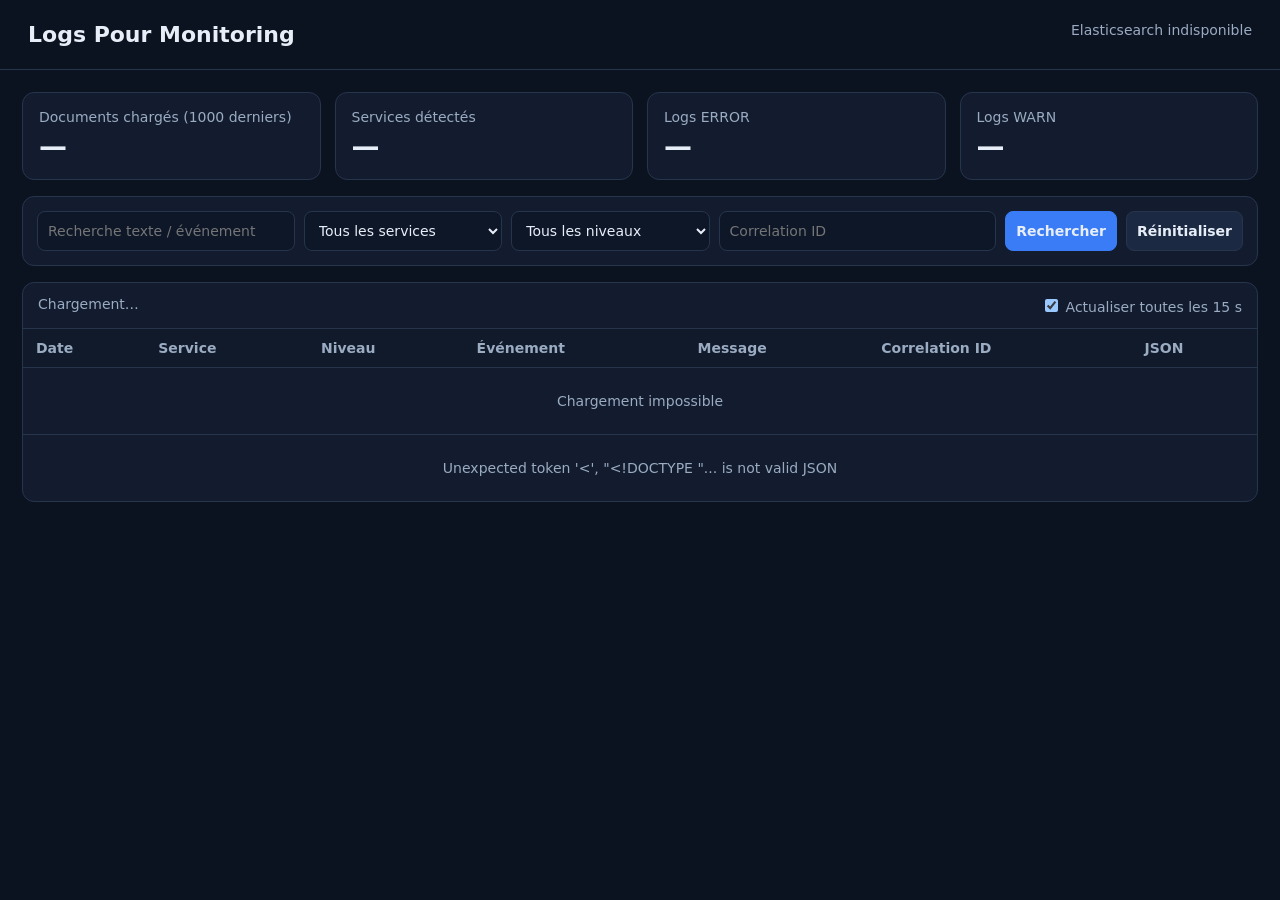
==== cose-logs-dashboard/templates/index.html @ 023e4fb9 "upload 4" ====
<!doctype html>
<html lang="fr"><head><meta charset="utf-8"><meta name="viewport" content="width=device-width,initial-scale=1">
<title>COSE — Logs Monitoring</title>
<style>
:root{color-scheme:dark;--bg:#0b1220;--panel:#121c2e;--line:#26354c;--muted:#9aabc2;--text:#e8eef8;--blue:#397cf6}
*{box-sizing:border-box}body{margin:0;background:var(--bg);color:var(--text);font:14px system-ui,Segoe UI,Arial}
header{padding:22px 28px;border-bottom:1px solid var(--line);display:flex;justify-content:space-between;gap:12px}
h1{margin:0;font-size:22px}.muted{color:var(--muted)}main{max-width:1500px;margin:auto;padding:22px}
.cards{display:grid;grid-template-columns:repeat(4,1fr);gap:14px;margin-bottom:16px}
.card,.panel{background:var(--panel);border:1px solid var(--line);border-radius:12px}.card{padding:16px}.card span{color:var(--muted)}.num{font-size:28px;font-weight:700;margin-top:5px}
.filters{display:grid;grid-template-columns:1.3fr 1fr 1fr 1.4fr auto auto;gap:9px;padding:14px;margin-bottom:16px}
input,select,button{min-width:0;padding:10px;border:1px solid var(--line);border-radius:8px;background:#0d1728;color:var(--text);font:inherit}
button{background:var(--blue);border-color:var(--blue);cursor:pointer;font-weight:600}.secondary{background:#1b2a42;border-color:var(--line)}
.toolbar{padding:13px 15px;border-bottom:1px solid var(--line);display:flex;justify-content:space-between;color:var(--muted)}
.tablewrap{overflow:auto}table{width:100%;border-collapse:collapse;min-width:900px}th,td{padding:11px 13px;border-bottom:1px solid var(--line);text-align:left;vertical-align:top}th{color:var(--muted);background:#101a2b}
.msg{max-width:390px;overflow-wrap:anywhere}.pill{padding:3px 8px;border-radius:20px;font-weight:700;font-size:12px;background:#26354c}
.INFO{color:#6ee7a8;background:#12372f}.WARN{color:#ffd166;background:#493914}.ERROR{color:#ff8585;background:#481f2b}.DEBUG{color:#9fc4ff;background:#1b3151}
.link{background:none;border:0;color:#8eb6ff;padding:0}.empty,.err{text-align:center;padding:25px;color:var(--muted)}
dialog{width:min(850px,94vw);max-height:85vh;background:#101a2b;color:var(--text);border:1px solid var(--line);border-radius:12px}pre{white-space:pre-wrap;overflow-wrap:anywhere}
@media(max-width:850px){.cards{grid-template-columns:repeat(2,1fr)}.filters{grid-template-columns:1fr 1fr}}@media(max-width:520px){.filters{grid-template-columns:1fr}main{padding:12px}}
</style></head>
<body>
<header><div><h1>Logs Pour Monitoring</h1></div><div class="muted" id="connection">Connexion…</div></header>
<main>
<section class="cards">
<div class="card"><span>Documents chargés (1000 derniers)</span><div class="num" id="total">—</div></div>
<div class="card"><span>Services détectés</span><div class="num" id="services">—</div></div>
<div class="card"><span>Logs ERROR</span><div class="num" id="errors">—</div></div>
<div class="card"><span>Logs WARN</span><div class="num" id="warns">—</div></div>
</section>
<section class="panel filters">
<input id="q" placeholder="Recherche texte / événement">
<select id="service"><option value="">Tous les services</option><option>order-service</option><option>inventory-service</option><option>customer-service</option><option>payment-service</option><option>shipping-service</option><option>notification-service</option></select>
<select id="level"><option value="">Tous les niveaux</option><option>INFO</option><option>WARN</option><option>ERROR</option><option>DEBUG</option></select>
<input id="cid" placeholder="Correlation ID"><button id="search">Rechercher</button><button class="secondary" id="reset">Réinitialiser</button>
</section>
<section class="panel"><div class="toolbar"><span id="count">Chargement…</span><label><input type="checkbox" id="auto" checked style="min-width:auto"> Actualiser toutes les 15 s</label></div>
<div class="tablewrap"><table><thead><tr><th>Date</th><th>Service</th><th>Niveau</th><th>Événement</th><th>Message</th><th>Correlation ID</th><th>JSON</th></tr></thead><tbody id="rows"><tr><td colspan="7" class="empty">Chargement…</td></tr></tbody></table></div><div class="err" id="err" hidden></div></section>
</main><dialog id="dlg"><h3>Détail du log JSON</h3><pre id="json"></pre><button class="secondary" id="close">Fermer</button></dialog>
<script>
const $=id=>document.getElementById(id);let timer;
const esc=v=>String(v??"").replace(/[&<>"']/g,c=>({'&':'&amp;','<':'&lt;','>':'&gt;','"':'&quot;',"'":'&#39;'}[c]));
const fmt=v=>{if(!v)return "—";let d=new Date(v);return isNaN(d)?esc(v):d.toLocaleString()};
async function stats(){try{let r=await fetch('/api/stats'),d=await r.json();if(!r.ok)throw Error(d.error);$('total').textContent=d.loaded_documents;$('services').textContent=d.services;$('errors').textContent=d.levels.ERROR||0;$('warns').textContent=d.levels.WARN||0;$('connection').textContent='Elasticsearch connecté'}catch(e){$('connection').textContent='Elasticsearch indisponible'}}
async function logs(){let p=new URLSearchParams({q:$('q').value,service:$('service').value,level:$('level').value,correlation_id:$('cid').value,limit:100});$('err').hidden=true;try{let r=await fetch('/api/logs?'+p),d=await r.json();if(!r.ok)throw Error(d.error);$('count').textContent=d.total+' résultat(s) — '+d.logs.length+' affiché(s)';window.docs=d.logs;$('rows').innerHTML=d.logs.length?d.logs.map((x,i)=>`<tr><td>${fmt(x.timestamp)}</td><td>${esc(x.service)}</td><td><span class="pill ${esc(String(x.level).toUpperCase())}">${esc(x.level)}</span></td><td>${esc(x.event)}</td><td class="msg">${esc(x.message)}</td><td>${esc(x.correlation_id)}</td><td><button class="link" data-i="${i}">Voir JSON</button></td></tr>`).join(''):'<tr><td colspan="7" class="empty">Aucun log trouvé.</td></tr>';document.querySelectorAll('[data-i]').forEach(b=>b.onclick=()=>{$('json').textContent=JSON.stringify(window.docs[+b.dataset.i].raw,null,2);$('dlg').showModal()})}catch(e){$('rows').innerHTML='<tr><td colspan="7" class="empty">Chargement impossible</td></tr>';$('err').hidden=false;$('err').textContent=e.message}}
function refresh(){stats();logs()}$('search').onclick=logs;$('reset').onclick=()=>{['q','cid'].forEach(x=>$(x).value='');$('service').value='';$('level').value='';refresh()};$('close').onclick=()=>$('dlg').close();$('auto').onchange=()=>{clearInterval(timer);if($('auto').checked)timer=setInterval(refresh,15000)};['q','cid'].forEach(id=>$(id).addEventListener('keydown',e=>{if(e.key==='Enter')logs()}));refresh();timer=setInterval(refresh,15000);
</script></body></html>
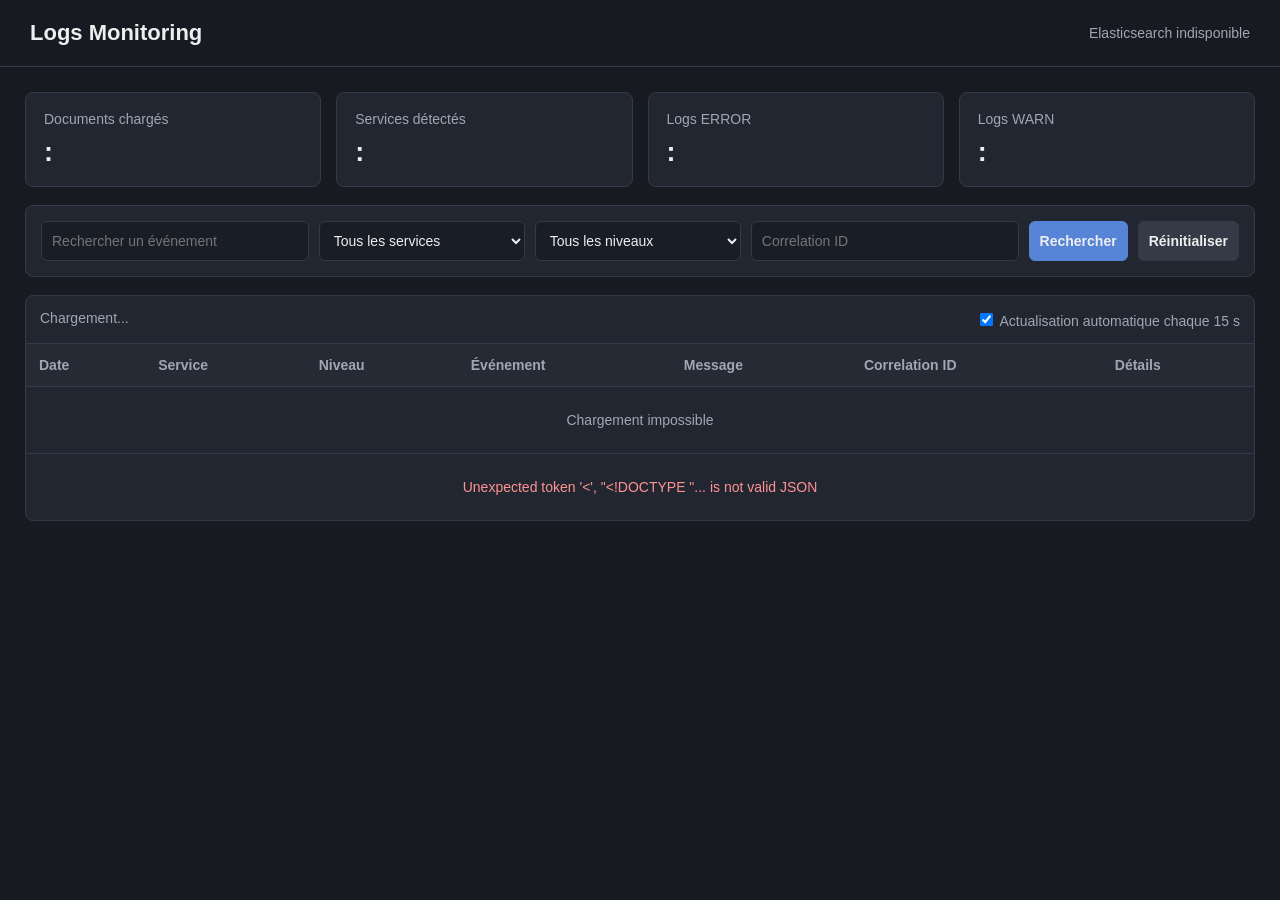
==== commit b2d37658: "upload 5" ====
--- a/cose-logs-dashboard/templates/index.html
+++ b/cose-logs-dashboard/templates/index.html
@@ -1,47 +1,547 @@
-<!doctype html>
-<html lang="fr"><head><meta charset="utf-8"><meta name="viewport" content="width=device-width,initial-scale=1">
-<title>COSE — Logs Monitoring</title>
+<!DOCTYPE html>
+<html lang="fr">
+<head>
+<meta charset="UTF-8">
+<meta name="viewport" content="width=device-width, initial-scale=1.0">
+<title>Logs Monitoring</title>
+
 <style>
-:root{color-scheme:dark;--bg:#0b1220;--panel:#121c2e;--line:#26354c;--muted:#9aabc2;--text:#e8eef8;--blue:#397cf6}
-*{box-sizing:border-box}body{margin:0;background:var(--bg);color:var(--text);font:14px system-ui,Segoe UI,Arial}
-header{padding:22px 28px;border-bottom:1px solid var(--line);display:flex;justify-content:space-between;gap:12px}
-h1{margin:0;font-size:22px}.muted{color:var(--muted)}main{max-width:1500px;margin:auto;padding:22px}
-.cards{display:grid;grid-template-columns:repeat(4,1fr);gap:14px;margin-bottom:16px}
-.card,.panel{background:var(--panel);border:1px solid var(--line);border-radius:12px}.card{padding:16px}.card span{color:var(--muted)}.num{font-size:28px;font-weight:700;margin-top:5px}
-.filters{display:grid;grid-template-columns:1.3fr 1fr 1fr 1.4fr auto auto;gap:9px;padding:14px;margin-bottom:16px}
-input,select,button{min-width:0;padding:10px;border:1px solid var(--line);border-radius:8px;background:#0d1728;color:var(--text);font:inherit}
-button{background:var(--blue);border-color:var(--blue);cursor:pointer;font-weight:600}.secondary{background:#1b2a42;border-color:var(--line)}
-.toolbar{padding:13px 15px;border-bottom:1px solid var(--line);display:flex;justify-content:space-between;color:var(--muted)}
-.tablewrap{overflow:auto}table{width:100%;border-collapse:collapse;min-width:900px}th,td{padding:11px 13px;border-bottom:1px solid var(--line);text-align:left;vertical-align:top}th{color:var(--muted);background:#101a2b}
-.msg{max-width:390px;overflow-wrap:anywhere}.pill{padding:3px 8px;border-radius:20px;font-weight:700;font-size:12px;background:#26354c}
-.INFO{color:#6ee7a8;background:#12372f}.WARN{color:#ffd166;background:#493914}.ERROR{color:#ff8585;background:#481f2b}.DEBUG{color:#9fc4ff;background:#1b3151}
-.link{background:none;border:0;color:#8eb6ff;padding:0}.empty,.err{text-align:center;padding:25px;color:var(--muted)}
-dialog{width:min(850px,94vw);max-height:85vh;background:#101a2b;color:var(--text);border:1px solid var(--line);border-radius:12px}pre{white-space:pre-wrap;overflow-wrap:anywhere}
-@media(max-width:850px){.cards{grid-template-columns:repeat(2,1fr)}.filters{grid-template-columns:1fr 1fr}}@media(max-width:520px){.filters{grid-template-columns:1fr}main{padding:12px}}
-</style></head>
+:root {
+    --bg: #171a21;
+    --panel: #222630;
+    --border: #343a46;
+    --text: #eeeeee;
+    --muted: #a0a6b2;
+    --accent: #5685d8;
+}
+
+* {
+    box-sizing: border-box;
+}
+
+body {
+    margin: 0;
+    background: var(--bg);
+    color: var(--text);
+    font-family: Arial, sans-serif;
+    font-size: 14px;
+}
+
+header {
+    padding: 20px 30px;
+    border-bottom: 1px solid var(--border);
+    display: flex;
+    justify-content: space-between;
+    align-items: center;
+}
+
+h1 {
+    margin: 0;
+    font-size: 22px;
+}
+
+.muted {
+    color: var(--muted);
+}
+
+main {
+    max-width: 1450px;
+    margin: auto;
+    padding: 25px;
+}
+
+.cards {
+    display: grid;
+    grid-template-columns: repeat(4, 1fr);
+    gap: 15px;
+    margin-bottom: 18px;
+}
+
+.card, .panel {
+    background: var(--panel);
+    border: 1px solid var(--border);
+    border-radius: 8px;
+}
+
+.card {
+    padding: 18px;
+}
+
+.card span {
+    color: var(--muted);
+}
+
+.num {
+    font-size: 27px;
+    font-weight: bold;
+    margin-top: 10px;
+}
+
+.filters {
+    display: grid;
+    grid-template-columns: 1.3fr 1fr 1fr 1.3fr auto auto;
+    gap: 10px;
+    padding: 15px;
+    margin-bottom: 18px;
+}
+
+input, select, button {
+    min-width: 0;
+    padding: 10px;
+    border: 1px solid var(--border);
+    border-radius: 6px;
+    background: #191d26;
+    color: var(--text);
+    font-size: 14px;
+}
+
+button {
+    background: var(--accent);
+    border-color: var(--accent);
+    cursor: pointer;
+    font-weight: bold;
+}
+
+button:hover {
+    opacity: 0.85;
+}
+
+.secondary {
+    background: #343a46;
+    border-color: #343a46;
+}
+
+.toolbar {
+    padding: 14px;
+    border-bottom: 1px solid var(--border);
+    display: flex;
+    justify-content: space-between;
+    color: var(--muted);
+}
+
+.tablewrap {
+    overflow-x: auto;
+}
+
+table {
+    width: 100%;
+    border-collapse: collapse;
+    min-width: 900px;
+}
+
+th, td {
+    padding: 13px;
+    border-bottom: 1px solid var(--border);
+    text-align: left;
+    vertical-align: top;
+}
+
+th {
+    color: var(--muted);
+    background: #252a35;
+}
+
+tr:hover td {
+    background: #292e39;
+}
+
+.msg {
+    max-width: 350px;
+    overflow-wrap: anywhere;
+}
+
+.pill {
+    display: inline-block;
+    padding: 4px 8px;
+    border-radius: 4px;
+    background: #343a46;
+    font-size: 12px;
+    font-weight: bold;
+}
+
+.ERROR { color: #ff9292; }
+.WARN { color: #e6c77a; }
+.INFO { color: #b8c8df; }
+.DEBUG { color: #a9b0bd; }
+
+.link {
+    background: none;
+    border: none;
+    color: #8eafe8;
+    padding: 0;
+    cursor: pointer;
+}
+
+.empty, .err {
+    text-align: center;
+    padding: 25px;
+    color: var(--muted);
+}
+
+.err {
+    color: #ff9292;
+}
+
+dialog {
+    width: min(850px, 94vw);
+    max-height: 85vh;
+    background: var(--panel);
+    color: var(--text);
+    border: 1px solid var(--border);
+    border-radius: 8px;
+}
+
+dialog::backdrop {
+    background: rgba(0,0,0,0.7);
+}
+
+pre {
+    white-space: pre-wrap;
+    overflow-wrap: anywhere;
+    background: #191d26;
+    padding: 15px;
+    border-radius: 6px;
+}
+
+@media(max-width: 850px) {
+    .cards {
+        grid-template-columns: repeat(2, 1fr);
+    }
+
+    .filters {
+        grid-template-columns: 1fr 1fr;
+    }
+}
+
+@media(max-width: 520px) {
+    .cards, .filters {
+        grid-template-columns: 1fr;
+    }
+
+    main {
+        padding: 12px;
+    }
+
+    header {
+        padding: 16px;
+    }
+}
+</style>
+</head>
+
 <body>
-<header><div><h1>Logs Pour Monitoring</h1></div><div class="muted" id="connection">Connexion…</div></header>
+
+<header>
+    <div>
+        <h1>Logs Monitoring</h1>
+    </div>
+    <div class="muted" id="connection">Connexion</div>
+</header>
+
 <main>
-<section class="cards">
-<div class="card"><span>Documents chargés (1000 derniers)</span><div class="num" id="total">—</div></div>
-<div class="card"><span>Services détectés</span><div class="num" id="services">—</div></div>
-<div class="card"><span>Logs ERROR</span><div class="num" id="errors">—</div></div>
-<div class="card"><span>Logs WARN</span><div class="num" id="warns">—</div></div>
-</section>
-<section class="panel filters">
-<input id="q" placeholder="Recherche texte / événement">
-<select id="service"><option value="">Tous les services</option><option>order-service</option><option>inventory-service</option><option>customer-service</option><option>payment-service</option><option>shipping-service</option><option>notification-service</option></select>
-<select id="level"><option value="">Tous les niveaux</option><option>INFO</option><option>WARN</option><option>ERROR</option><option>DEBUG</option></select>
-<input id="cid" placeholder="Correlation ID"><button id="search">Rechercher</button><button class="secondary" id="reset">Réinitialiser</button>
-</section>
-<section class="panel"><div class="toolbar"><span id="count">Chargement…</span><label><input type="checkbox" id="auto" checked style="min-width:auto"> Actualiser toutes les 15 s</label></div>
-<div class="tablewrap"><table><thead><tr><th>Date</th><th>Service</th><th>Niveau</th><th>Événement</th><th>Message</th><th>Correlation ID</th><th>JSON</th></tr></thead><tbody id="rows"><tr><td colspan="7" class="empty">Chargement…</td></tr></tbody></table></div><div class="err" id="err" hidden></div></section>
-</main><dialog id="dlg"><h3>Détail du log JSON</h3><pre id="json"></pre><button class="secondary" id="close">Fermer</button></dialog>
+
+    <!-- STATISTIQUES -->
+    <section class="cards">
+
+        <div class="card">
+            <span>Documents chargés</span>
+            <div class="num" id="total">:</div>
+        </div>
+
+        <div class="card">
+            <span>Services détectés</span>
+            <div class="num" id="services">:</div>
+        </div>
+
+        <div class="card">
+            <span>Logs ERROR</span>
+            <div class="num" id="errors">:</div>
+        </div>
+
+        <div class="card">
+            <span>Logs WARN</span>
+            <div class="num" id="warns">:</div>
+        </div>
+
+    </section>
+
+    <!-- FILTRES -->
+    <section class="panel filters">
+
+        <input id="q" placeholder="Rechercher un événement">
+
+        <select id="service">
+            <option value="">Tous les services</option>
+            <option>order-service</option>
+            <option>inventory-service</option>
+            <option>customer-service</option>
+            <option>payment-service</option>
+            <option>shipping-service</option>
+            <option>notification-service</option>
+        </select>
+
+        <select id="level">
+            <option value="">Tous les niveaux</option>
+            <option>INFO</option>
+            <option>WARN</option>
+            <option>ERROR</option>
+            <option>DEBUG</option>
+        </select>
+
+        <input id="cid" placeholder="Correlation ID">
+
+        <button id="search">Rechercher</button>
+        <button class="secondary" id="reset">Réinitialiser</button>
+
+    </section>
+
+    <!-- TABLEAU DES LOGS -->
+    <section class="panel">
+
+        <div class="toolbar">
+
+            <span id="count">Chargement...</span>
+
+            <label>
+                <input type="checkbox" id="auto" checked
+                       style="min-width:auto">
+                Actualisation automatique chaque 15 s
+            </label>
+
+        </div>
+
+        <div class="tablewrap">
+
+            <table>
+                <thead>
+                    <tr>
+                        <th>Date</th>
+                        <th>Service</th>
+                        <th>Niveau</th>
+                        <th>Événement</th>
+                        <th>Message</th>
+                        <th>Correlation ID</th>
+                        <th>Détails</th>
+                    </tr>
+                </thead>
+
+                <tbody id="rows">
+                    <tr>
+                        <td colspan="7" class="empty">
+                            Chargement des logs...
+                        </td>
+                    </tr>
+                </tbody>
+            </table>
+
+        </div>
+
+        <div class="err" id="err" hidden></div>
+
+    </section>
+
+</main>
+
+<!-- FENÊTRE JSON -->
+<dialog id="dlg">
+
+    <h3>Détail du log JSON</h3>
+
+    <pre id="json"></pre>
+
+    <button class="secondary" id="close">Fermer</button>
+
+</dialog>
+
 <script>
-const $=id=>document.getElementById(id);let timer;
-const esc=v=>String(v??"").replace(/[&<>"']/g,c=>({'&':'&amp;','<':'&lt;','>':'&gt;','"':'&quot;',"'":'&#39;'}[c]));
-const fmt=v=>{if(!v)return "—";let d=new Date(v);return isNaN(d)?esc(v):d.toLocaleString()};
-async function stats(){try{let r=await fetch('/api/stats'),d=await r.json();if(!r.ok)throw Error(d.error);$('total').textContent=d.loaded_documents;$('services').textContent=d.services;$('errors').textContent=d.levels.ERROR||0;$('warns').textContent=d.levels.WARN||0;$('connection').textContent='Elasticsearch connecté'}catch(e){$('connection').textContent='Elasticsearch indisponible'}}
-async function logs(){let p=new URLSearchParams({q:$('q').value,service:$('service').value,level:$('level').value,correlation_id:$('cid').value,limit:100});$('err').hidden=true;try{let r=await fetch('/api/logs?'+p),d=await r.json();if(!r.ok)throw Error(d.error);$('count').textContent=d.total+' résultat(s) — '+d.logs.length+' affiché(s)';window.docs=d.logs;$('rows').innerHTML=d.logs.length?d.logs.map((x,i)=>`<tr><td>${fmt(x.timestamp)}</td><td>${esc(x.service)}</td><td><span class="pill ${esc(String(x.level).toUpperCase())}">${esc(x.level)}</span></td><td>${esc(x.event)}</td><td class="msg">${esc(x.message)}</td><td>${esc(x.correlation_id)}</td><td><button class="link" data-i="${i}">Voir JSON</button></td></tr>`).join(''):'<tr><td colspan="7" class="empty">Aucun log trouvé.</td></tr>';document.querySelectorAll('[data-i]').forEach(b=>b.onclick=()=>{$('json').textContent=JSON.stringify(window.docs[+b.dataset.i].raw,null,2);$('dlg').showModal()})}catch(e){$('rows').innerHTML='<tr><td colspan="7" class="empty">Chargement impossible</td></tr>';$('err').hidden=false;$('err').textContent=e.message}}
-function refresh(){stats();logs()}$('search').onclick=logs;$('reset').onclick=()=>{['q','cid'].forEach(x=>$(x).value='');$('service').value='';$('level').value='';refresh()};$('close').onclick=()=>$('dlg').close();$('auto').onchange=()=>{clearInterval(timer);if($('auto').checked)timer=setInterval(refresh,15000)};['q','cid'].forEach(id=>$(id).addEventListener('keydown',e=>{if(e.key==='Enter')logs()}));refresh();timer=setInterval(refresh,15000);
-</script></body></html>+
+const $ = id => document.getElementById(id);
+
+let timer;
+window.docs = [];
+
+const esc = value =>
+    String(value ?? "").replace(/[&<>"']/g, c => ({
+        "&": "&amp;",
+        "<": "&lt;",
+        ">": "&gt;",
+        '"': "&quot;",
+        "'": "&#39;"
+    }[c]));
+
+const fmt = value => {
+    if (!value) return "—";
+
+    const date = new Date(value);
+
+    return isNaN(date)
+        ? esc(value)
+        : date.toLocaleString();
+};
+
+// STATISTIQUES
+async function stats() {
+
+    try {
+
+        const response = await fetch("/api/stats");
+        const data = await response.json();
+
+        if (!response.ok) throw Error(data.error);
+
+        $("total").textContent = data.loaded_documents;
+        $("services").textContent = data.services;
+        $("errors").textContent = data.levels.ERROR || 0;
+        $("warns").textContent = data.levels.WARN || 0;
+
+        $("connection").textContent = "Elasticsearch connecté";
+
+    } catch (error) {
+
+        $("connection").textContent = "Elasticsearch indisponible";
+
+    }
+}
+
+// CHARGEMENT DES LOGS
+async function logs() {
+
+    const params = new URLSearchParams({
+        q: $("q").value,
+        service: $("service").value,
+        level: $("level").value,
+        correlation_id: $("cid").value,
+        limit: 100
+    });
+
+    $("err").hidden = true;
+
+    try {
+
+        const response = await fetch("/api/logs?" + params);
+        const data = await response.json();
+
+        if (!response.ok) throw Error(data.error);
+
+        $("count").textContent =
+            data.total + " résultats et " +
+            data.logs.length + " affichés";
+
+        window.docs = data.logs;
+
+        $("rows").innerHTML = data.logs.length
+
+            ? data.logs.map((log, index) => `
+                <tr>
+                    <td>${fmt(log.timestamp)}</td>
+                    <td>${esc(log.service)}</td>
+                    <td>
+                        <span class="pill ${esc(String(log.level).toUpperCase())}">
+                            ${esc(log.level)}
+                        </span>
+                    </td>
+                    <td>${esc(log.event)}</td>
+                    <td class="msg">${esc(log.message)}</td>
+                    <td>${esc(log.correlation_id)}</td>
+                    <td>
+                        <button class="link" data-i="${index}">
+                            Voir JSON
+                        </button>
+                    </td>
+                </tr>
+            `).join("")
+
+            : `<tr>
+                <td colspan="7" class="empty">
+                    Aucun log trouvé.
+                </td>
+               </tr>`;
+
+        document.querySelectorAll("[data-i]").forEach(button => {
+
+            button.onclick = () => {
+
+                const index = Number(button.dataset.i);
+
+                $("json").textContent = JSON.stringify(
+                    window.docs[index].raw,
+                    null,
+                    2
+                );
+
+                $("dlg").showModal();
+
+            };
+
+        });
+
+    } catch (error) {
+
+        $("rows").innerHTML = `
+            <tr>
+                <td colspan="7" class="empty">
+                    Chargement impossible
+                </td>
+            </tr>
+        `;
+
+        $("err").hidden = false;
+        $("err").textContent = error.message;
+
+    }
+}
+
+// ACTUALISATION
+function refresh() {
+    stats();
+    logs();
+}
+
+// BOUTONS
+$("search").onclick = logs;
+
+$("reset").onclick = () => {
+
+    $("q").value = "";
+    $("cid").value = "";
+    $("service").value = "";
+    $("level").value = "";
+
+    refresh();
+
+};
+
+$("close").onclick = () => $("dlg").close();
+
+// ACTUALISATION AUTOMATIQUE
+function updateTimer() {
+
+    clearInterval(timer);
+
+    if ($("auto").checked) {
+        timer = setInterval(refresh, 15000);
+    }
+
+}
+
+$("auto").onchange = updateTimer;
+
+// RECHERCHE AVEC ENTER
+["q", "cid"].forEach(id => {
+
+    $(id).addEventListener("keydown", event => {
+
+        if (event.key === "Enter") logs();
+
+    });
+
+});
+
+// DÉMARRAGE
+refresh();
+updateTimer();
+
+</script>
+
+</body>
+</html>
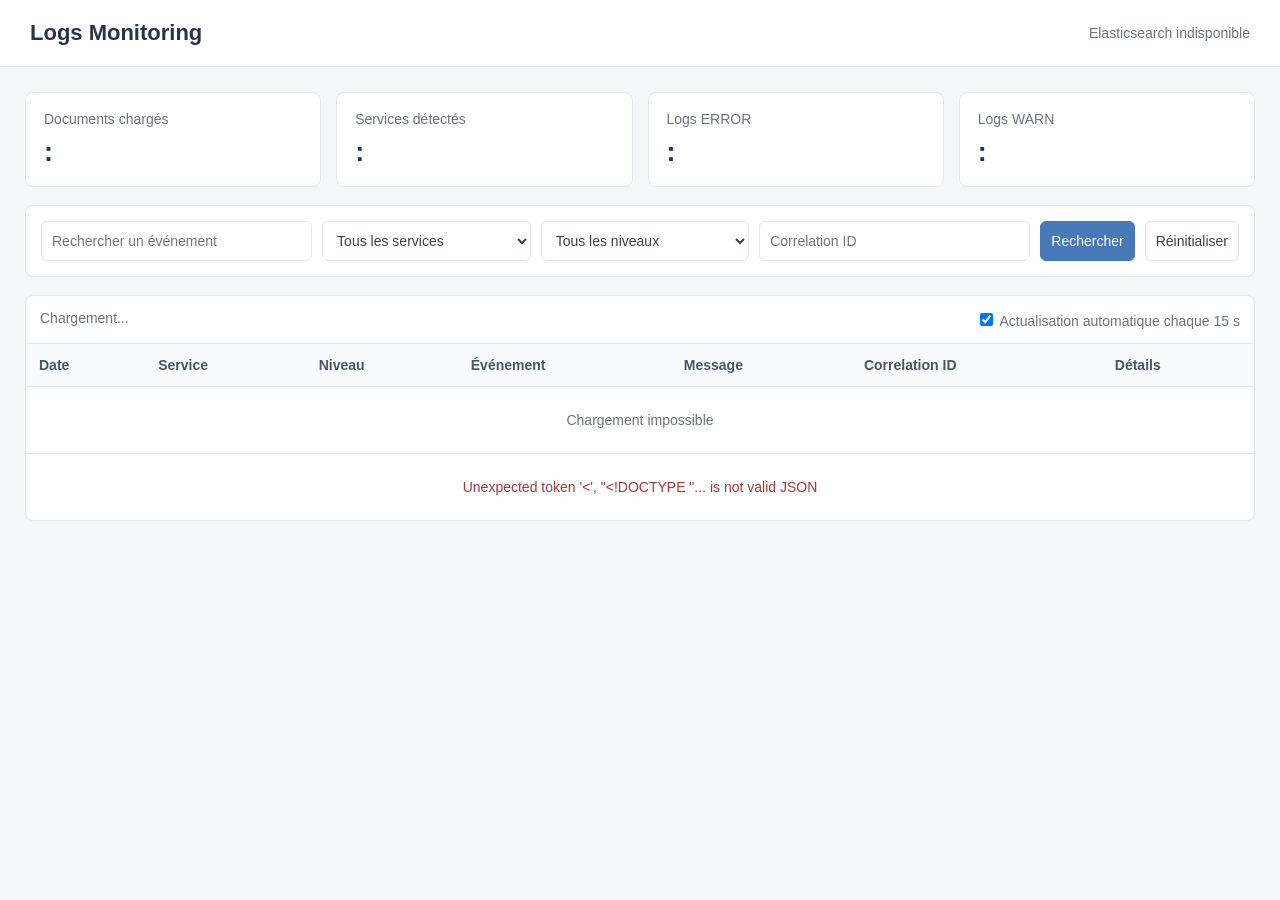
==== commit d62bae81: "upload 6" ====
--- a/cose-logs-dashboard/templates/index.html
+++ b/cose-logs-dashboard/templates/index.html
@@ -6,13 +6,14 @@
 <title>Logs Monitoring</title>
 
 <style>
+
 :root {
-    --bg: #171a21;
-    --panel: #222630;
-    --border: #343a46;
-    --text: #eeeeee;
-    --muted: #a0a6b2;
-    --accent: #5685d8;
+    --bg: #f5f6f8;
+    --panel: #ffffff;
+    --border: #e5e7eb;
+    --text: #374151;
+    --muted: #6b7280;
+    --accent: #4779b8;
 }
 
 * {
@@ -29,6 +30,7 @@
 
 header {
     padding: 20px 30px;
+    background: #ffffff;
     border-bottom: 1px solid var(--border);
     display: flex;
     justify-content: space-between;
@@ -38,6 +40,7 @@
 h1 {
     margin: 0;
     font-size: 22px;
+    color: #273449;
 }
 
 .muted {
@@ -75,6 +78,7 @@
     font-size: 27px;
     font-weight: bold;
     margin-top: 10px;
+    color: #273449;
 }
 
 .filters {
@@ -90,25 +94,30 @@
     padding: 10px;
     border: 1px solid var(--border);
     border-radius: 6px;
-    background: #191d26;
+    background: #ffffff;
     color: var(--text);
     font-size: 14px;
 }
 
 button {
     background: var(--accent);
+    color: white;
     border-color: var(--accent);
     cursor: pointer;
-    font-weight: bold;
 }
 
 button:hover {
-    opacity: 0.85;
+    background: #35669f;
 }
 
 .secondary {
-    background: #343a46;
-    border-color: #343a46;
+    background: #ffffff;
+    color: #374151;
+    border-color: var(--border);
+}
+
+.secondary:hover {
+    background: #f0f1f3;
 }
 
 .toolbar {
@@ -137,12 +146,12 @@
 }
 
 th {
-    color: var(--muted);
-    background: #252a35;
+    color: #4b5563;
+    background: #f9fafb;
 }
 
 tr:hover td {
-    background: #292e39;
+    background: #f8fafc;
 }
 
 .msg {
@@ -154,20 +163,35 @@
     display: inline-block;
     padding: 4px 8px;
     border-radius: 4px;
-    background: #343a46;
+    background: #f3f4f6;
     font-size: 12px;
     font-weight: bold;
 }
 
-.ERROR { color: #ff9292; }
-.WARN { color: #e6c77a; }
-.INFO { color: #b8c8df; }
-.DEBUG { color: #a9b0bd; }
+.INFO {
+    color: #374151;
+    background: #f3f4f6;
+}
+
+.WARN {
+    color: #8a641d;
+    background: #fff8e7;
+}
+
+.ERROR {
+    color: #a33b3b;
+    background: #fff0f0;
+}
+
+.DEBUG {
+    color: #4779b8;
+    background: #edf4fc;
+}
 
 .link {
     background: none;
     border: none;
-    color: #8eafe8;
+    color: var(--accent);
     padding: 0;
     cursor: pointer;
 }
@@ -179,26 +203,26 @@
 }
 
 .err {
-    color: #ff9292;
+    color: #a33b3b;
 }
 
 dialog {
     width: min(850px, 94vw);
     max-height: 85vh;
-    background: var(--panel);
+    background: white;
     color: var(--text);
     border: 1px solid var(--border);
     border-radius: 8px;
 }
 
 dialog::backdrop {
-    background: rgba(0,0,0,0.7);
+    background: rgba(0,0,0,0.4);
 }
 
 pre {
     white-space: pre-wrap;
     overflow-wrap: anywhere;
-    background: #191d26;
+    background: #f5f6f8;
     padding: 15px;
     border-radius: 6px;
 }
@@ -226,6 +250,7 @@
         padding: 16px;
     }
 }
+
 </style>
 </head>
 
